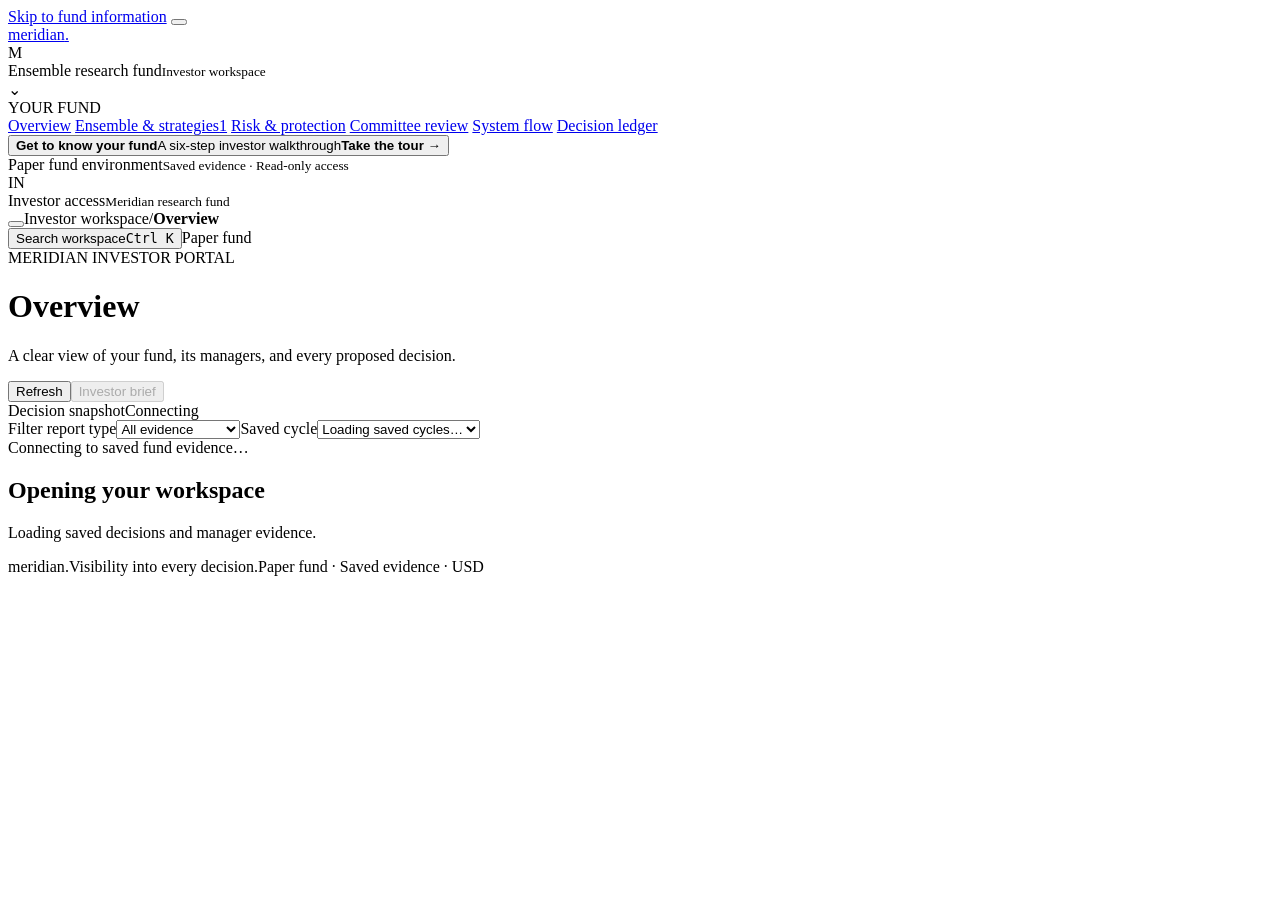
==== fund_agents/web/index.html @ 3808959d "Update fund architecture diagram to ignore momentum strategy and sync ensemble portfolio changes" ====
<!doctype html>
<html lang="en">
<head>
  <meta charset="UTF-8"><meta name="viewport" content="width=device-width,initial-scale=1">
  <meta name="theme-color" content="#635bff"><meta name="description" content="Inspect strategy proposals, independent risk decisions, and committee evidence in the Meridian investor workspace.">
  <title>Meridian | Investor workspace</title><link rel="stylesheet" href="/styles.css"><script src="/app.js" defer></script>
</head>
<body>
  <a class="skip-link" href="#content">Skip to fund information</a>
  <button class="mobile-backdrop" id="mobile-backdrop" aria-label="Close navigation" tabindex="-1"></button>
  <aside class="sidebar" aria-label="Investor workspace">
    <a class="brand" href="#overview" aria-label="Meridian overview"><span class="brand-mark" aria-hidden="true"><i></i><i></i><i></i></span>meridian<span class="brand-period">.</span></a>
    <div class="workspace"><span class="workspace-icon">M</span><div>Ensemble research fund<small>Investor workspace</small></div><span class="workspace-chevron" aria-hidden="true">⌄</span></div>
    <div class="nav-label">YOUR FUND</div>
    <nav id="main-nav" aria-label="Main navigation">
      <a href="#overview" data-view="overview"><span data-icon="overview"></span><span>Overview</span></a>
      <a href="#pms" data-view="pms"><span data-icon="managers"></span><span>Ensemble & strategies</span><span class="nav-count">1</span></a>
      <a href="#risk" data-view="risk"><span data-icon="shield"></span><span>Risk & protection</span></a>
      <a href="#committee" data-view="committee"><span data-icon="committee"></span><span>Committee review</span><span class="new-dot" aria-label="New"></span></a>
      <a href="#flow" data-view="flow"><span data-icon="flow"></span><span>System flow</span></a>
      <a href="#audit" data-view="audit"><span data-icon="ledger"></span><span>Decision ledger</span></a>
    </nav>
    <div class="sidebar-bottom">
      <button id="tour-start" class="tour-card"><span data-icon="compass"></span><strong>Get to know your fund</strong><span>A six-step investor walkthrough</span><b>Take the tour →</b></button>
      <div class="sidebar-status"><span class="status-dot"></span><div>Paper fund environment<small>Saved evidence · Read-only access</small></div></div>
      <div class="sidebar-profile"><span class="avatar">IN</span><div>Investor access<small>Meridian research fund</small></div><span data-icon="lock"></span></div>
    </div>
  </aside>
  <div class="shell">
    <header class="topbar">
      <div class="topbar-left"><button id="menu-toggle" class="icon-button mobile-menu" aria-label="Open navigation" aria-expanded="false"><span data-icon="menu"></span></button><span class="breadcrumb-label">Investor workspace</span><span class="breadcrumb-separator">/</span><strong id="breadcrumb">Overview</strong></div>
      <div class="topbar-actions"><button id="search-open" class="search-trigger" aria-label="Search workspace"><span data-icon="search"></span><span>Search workspace</span><kbd>Ctrl K</kbd></button><span class="environment-badge"><span class="status-dot"></span>Paper fund</span></div>
    </header>
    <main>
      <div class="page-heading"><div><div class="eyebrow">MERIDIAN INVESTOR PORTAL</div><h1 id="page-title">Overview</h1><p id="page-description">A clear view of your fund, its managers, and every proposed decision.</p></div><div class="heading-actions"><button id="refresh" class="button"><span data-icon="refresh"></span><span>Refresh</span></button><button id="brief-export" class="button primary" disabled><span data-icon="download"></span>Investor brief</button></div></div>
      <section class="cycle-toolbar" aria-label="Evidence selection"><div class="cycle-identity"><span data-icon="calendar"></span><span>Decision snapshot</span><span id="mode-badge" class="pill neutral">Connecting</span></div><div class="cycle-controls"><label class="sr-only" for="mode-filter">Filter report type</label><select id="mode-filter"><option value="all">All evidence</option><option value="demo">Synthetic demos</option><option value="research">Historical replays</option></select><label class="sr-only" for="cycle-select">Saved cycle</label><select id="cycle-select" aria-label="Saved cycle"><option>Loading saved cycles…</option></select></div></section>
      <div id="source-note" class="source-note" role="status">Connecting to saved fund evidence…</div>
      <div id="content" tabindex="-1" aria-live="polite"><div class="loading-state"><span class="loading-orbit"></span><h2>Opening your workspace</h2><p>Loading saved decisions and manager evidence.</p></div></div>
      <footer class="page-footer"><span>meridian<span class="brand-period">.</span><span>Visibility into every decision.</span></span><span id="footer-cycle">Paper fund · Saved evidence · USD</span></footer>
    </main>
  </div>
  <dialog id="search-dialog" class="search-dialog" aria-labelledby="search-title"><div class="dialog-top"><h2 id="search-title">Find your way around</h2><button class="icon-button" data-close="search-dialog" aria-label="Close search"><span data-icon="close"></span></button></div><label class="search-field"><span data-icon="search"></span><input id="workspace-search" type="search" autocomplete="off" placeholder="Search pages, dates, or saved cycles" aria-label="Search pages and saved cycles"></label><div id="search-results" class="search-results"></div><div class="dialog-foot">Navigate pages and inspect saved fund evidence.<kbd>Esc to close</kbd></div></dialog>
  <dialog id="tour-dialog" class="tour-dialog" aria-labelledby="tour-title"><div class="dialog-top"><span class="eyebrow" id="tour-progress">INVESTOR WALKTHROUGH</span><button class="icon-button" data-close="tour-dialog" aria-label="Close walkthrough"><span data-icon="close"></span></button></div><div id="tour-content"></div><div class="tour-actions"><button id="tour-back" class="button">Previous</button><button id="tour-next" class="button primary">Next step →</button></div></dialog>
  <div id="toast" class="toast" role="status" hidden></div>
</body>
</html>
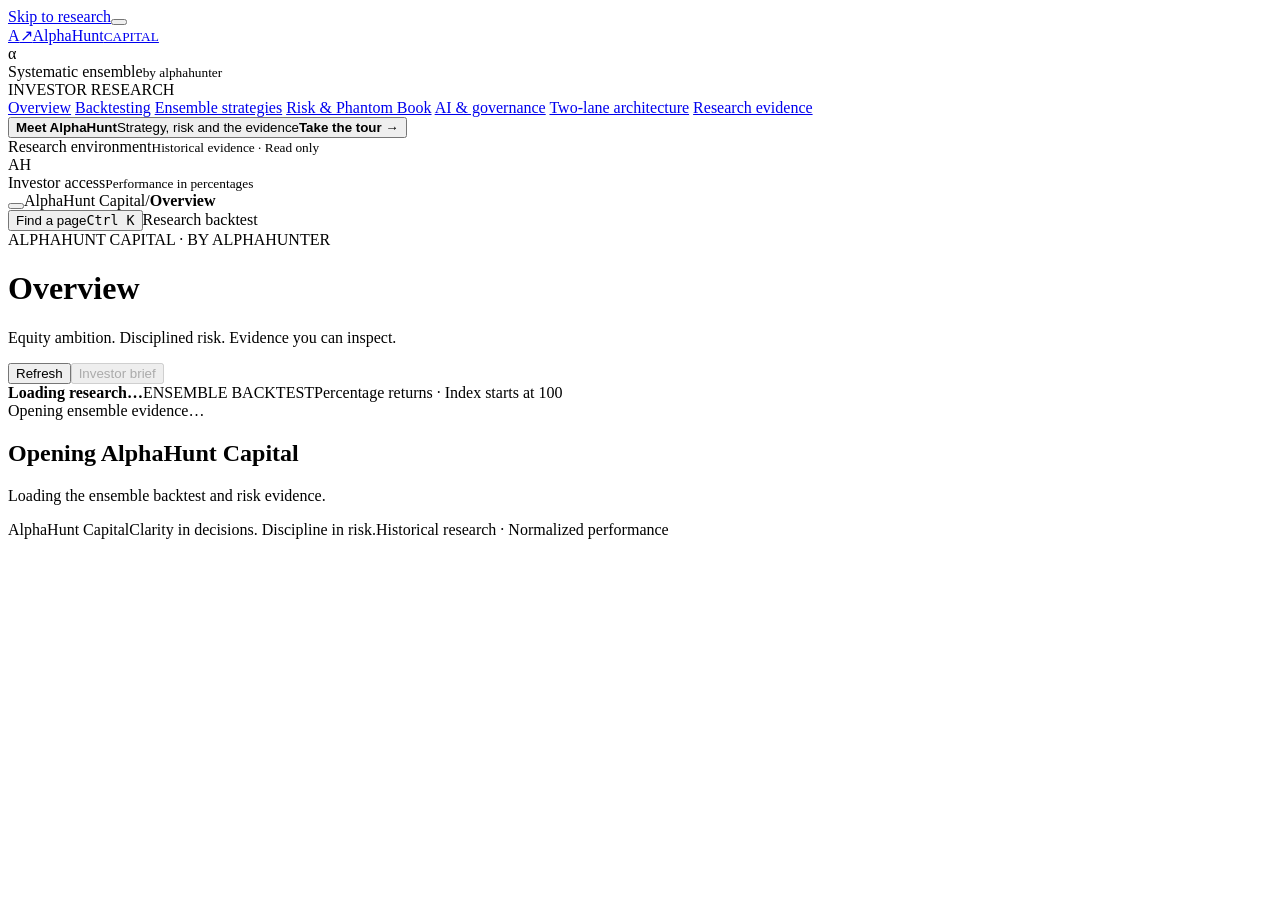
==== commit b5a5afb8: "Rebrand AlphaHunt dashboard with ensemble-only research" ====
--- a/fund_agents/web/index.html
+++ b/fund_agents/web/index.html
@@ -1,46 +1,24 @@
-<!doctype html>
-<html lang="en">
-<head>
-  <meta charset="UTF-8"><meta name="viewport" content="width=device-width,initial-scale=1">
-  <meta name="theme-color" content="#635bff"><meta name="description" content="Inspect strategy proposals, independent risk decisions, and committee evidence in the Meridian investor workspace.">
-  <title>Meridian | Investor workspace</title><link rel="stylesheet" href="/styles.css"><script src="/app.js" defer></script>
-</head>
-<body>
-  <a class="skip-link" href="#content">Skip to fund information</a>
-  <button class="mobile-backdrop" id="mobile-backdrop" aria-label="Close navigation" tabindex="-1"></button>
-  <aside class="sidebar" aria-label="Investor workspace">
-    <a class="brand" href="#overview" aria-label="Meridian overview"><span class="brand-mark" aria-hidden="true"><i></i><i></i><i></i></span>meridian<span class="brand-period">.</span></a>
-    <div class="workspace"><span class="workspace-icon">M</span><div>Ensemble research fund<small>Investor workspace</small></div><span class="workspace-chevron" aria-hidden="true">⌄</span></div>
-    <div class="nav-label">YOUR FUND</div>
-    <nav id="main-nav" aria-label="Main navigation">
-      <a href="#overview" data-view="overview"><span data-icon="overview"></span><span>Overview</span></a>
-      <a href="#pms" data-view="pms"><span data-icon="managers"></span><span>Ensemble & strategies</span><span class="nav-count">1</span></a>
-      <a href="#risk" data-view="risk"><span data-icon="shield"></span><span>Risk & protection</span></a>
-      <a href="#committee" data-view="committee"><span data-icon="committee"></span><span>Committee review</span><span class="new-dot" aria-label="New"></span></a>
-      <a href="#flow" data-view="flow"><span data-icon="flow"></span><span>System flow</span></a>
-      <a href="#audit" data-view="audit"><span data-icon="ledger"></span><span>Decision ledger</span></a>
-    </nav>
-    <div class="sidebar-bottom">
-      <button id="tour-start" class="tour-card"><span data-icon="compass"></span><strong>Get to know your fund</strong><span>A six-step investor walkthrough</span><b>Take the tour →</b></button>
-      <div class="sidebar-status"><span class="status-dot"></span><div>Paper fund environment<small>Saved evidence · Read-only access</small></div></div>
-      <div class="sidebar-profile"><span class="avatar">IN</span><div>Investor access<small>Meridian research fund</small></div><span data-icon="lock"></span></div>
-    </div>
-  </aside>
-  <div class="shell">
-    <header class="topbar">
-      <div class="topbar-left"><button id="menu-toggle" class="icon-button mobile-menu" aria-label="Open navigation" aria-expanded="false"><span data-icon="menu"></span></button><span class="breadcrumb-label">Investor workspace</span><span class="breadcrumb-separator">/</span><strong id="breadcrumb">Overview</strong></div>
-      <div class="topbar-actions"><button id="search-open" class="search-trigger" aria-label="Search workspace"><span data-icon="search"></span><span>Search workspace</span><kbd>Ctrl K</kbd></button><span class="environment-badge"><span class="status-dot"></span>Paper fund</span></div>
-    </header>
-    <main>
-      <div class="page-heading"><div><div class="eyebrow">MERIDIAN INVESTOR PORTAL</div><h1 id="page-title">Overview</h1><p id="page-description">A clear view of your fund, its managers, and every proposed decision.</p></div><div class="heading-actions"><button id="refresh" class="button"><span data-icon="refresh"></span><span>Refresh</span></button><button id="brief-export" class="button primary" disabled><span data-icon="download"></span>Investor brief</button></div></div>
-      <section class="cycle-toolbar" aria-label="Evidence selection"><div class="cycle-identity"><span data-icon="calendar"></span><span>Decision snapshot</span><span id="mode-badge" class="pill neutral">Connecting</span></div><div class="cycle-controls"><label class="sr-only" for="mode-filter">Filter report type</label><select id="mode-filter"><option value="all">All evidence</option><option value="demo">Synthetic demos</option><option value="research">Historical replays</option></select><label class="sr-only" for="cycle-select">Saved cycle</label><select id="cycle-select" aria-label="Saved cycle"><option>Loading saved cycles…</option></select></div></section>
-      <div id="source-note" class="source-note" role="status">Connecting to saved fund evidence…</div>
-      <div id="content" tabindex="-1" aria-live="polite"><div class="loading-state"><span class="loading-orbit"></span><h2>Opening your workspace</h2><p>Loading saved decisions and manager evidence.</p></div></div>
-      <footer class="page-footer"><span>meridian<span class="brand-period">.</span><span>Visibility into every decision.</span></span><span id="footer-cycle">Paper fund · Saved evidence · USD</span></footer>
-    </main>
-  </div>
-  <dialog id="search-dialog" class="search-dialog" aria-labelledby="search-title"><div class="dialog-top"><h2 id="search-title">Find your way around</h2><button class="icon-button" data-close="search-dialog" aria-label="Close search"><span data-icon="close"></span></button></div><label class="search-field"><span data-icon="search"></span><input id="workspace-search" type="search" autocomplete="off" placeholder="Search pages, dates, or saved cycles" aria-label="Search pages and saved cycles"></label><div id="search-results" class="search-results"></div><div class="dialog-foot">Navigate pages and inspect saved fund evidence.<kbd>Esc to close</kbd></div></dialog>
-  <dialog id="tour-dialog" class="tour-dialog" aria-labelledby="tour-title"><div class="dialog-top"><span class="eyebrow" id="tour-progress">INVESTOR WALKTHROUGH</span><button class="icon-button" data-close="tour-dialog" aria-label="Close walkthrough"><span data-icon="close"></span></button></div><div id="tour-content"></div><div class="tour-actions"><button id="tour-back" class="button">Previous</button><button id="tour-next" class="button primary">Next step →</button></div></dialog>
-  <div id="toast" class="toast" role="status" hidden></div>
-</body>
-</html>
+<!doctype html><html lang="en"><head>
+<meta charset="UTF-8"><meta name="viewport" content="width=device-width,initial-scale=1"><meta name="theme-color" content="#087f79">
+<meta name="description" content="AlphaHunt Capital: ensemble strategy backtests, independent risk evidence and transparent governance.">
+<title>AlphaHunt Capital | Investor research</title><link rel="stylesheet" href="/styles.css"><script src="/app.js" defer></script>
+</head><body>
+<a class="skip-link" href="#content">Skip to research</a><button class="mobile-backdrop" id="mobile-backdrop" aria-label="Close navigation" tabindex="-1"></button>
+<aside class="sidebar" aria-label="AlphaHunt Capital navigation">
+<a class="brand" href="#overview" aria-label="AlphaHunt Capital overview"><span class="hunt-mark" aria-hidden="true">A<span>↗</span></span><span class="brand-word">AlphaHunt<small>CAPITAL</small></span></a>
+<div class="workspace"><span class="workspace-icon">α</span><div>Systematic ensemble<small>by alphahunter</small></div></div><div class="nav-label">INVESTOR RESEARCH</div>
+<nav id="main-nav" aria-label="Main navigation">
+<a href="#overview" data-view="overview"><span data-icon="overview"></span><span>Overview</span></a>
+<a href="#performance" data-view="performance"><span data-icon="chart"></span><span>Backtesting</span></a>
+<a href="#pms" data-view="pms"><span data-icon="layers"></span><span>Ensemble strategies</span></a>
+<a href="#risk" data-view="risk"><span data-icon="shield"></span><span>Risk & Phantom Book</span></a>
+<a href="#committee" data-view="committee"><span data-icon="committee"></span><span>AI & governance</span></a>
+<a href="#flow" data-view="flow"><span data-icon="flow"></span><span>Two-lane architecture</span></a>
+<a href="#audit" data-view="audit"><span data-icon="ledger"></span><span>Research evidence</span></a></nav>
+<div class="sidebar-bottom"><button id="tour-start" class="tour-card"><span data-icon="compass"></span><strong>Meet AlphaHunt</strong><span>Strategy, risk and the evidence</span><b>Take the tour →</b></button><div class="sidebar-status"><span class="status-dot"></span><div>Research environment<small>Historical evidence · Read only</small></div></div><div class="sidebar-profile"><span class="avatar">AH</span><div>Investor access<small>Performance in percentages</small></div><span data-icon="lock"></span></div></div></aside>
+<div class="shell"><header class="topbar"><div class="topbar-left"><button id="menu-toggle" class="icon-button mobile-menu" aria-label="Open navigation" aria-expanded="false"><span data-icon="menu"></span></button><span class="breadcrumb-label">AlphaHunt Capital</span><span class="breadcrumb-separator">/</span><strong id="breadcrumb">Overview</strong></div><div class="topbar-actions"><button id="search-open" class="search-trigger" aria-label="Search workspace"><span data-icon="search"></span><span>Find a page</span><kbd>Ctrl K</kbd></button><span class="environment-badge"><span class="status-dot"></span>Research backtest</span></div></header>
+<main><div class="page-heading"><div><div class="eyebrow">ALPHAHUNT CAPITAL · BY ALPHAHUNTER</div><h1 id="page-title">Overview</h1><p id="page-description">Equity ambition. Disciplined risk. Evidence you can inspect.</p></div><div class="heading-actions"><button id="refresh" class="button"><span data-icon="refresh"></span>Refresh</button><button id="brief-export" class="button primary" disabled><span data-icon="download"></span>Investor brief</button></div></div>
+<section class="research-toolbar" aria-label="Research window"><span data-icon="calendar"></span><strong id="window-label">Loading research…</strong><span id="mode-badge" class="pill neutral">ENSEMBLE BACKTEST</span><span class="research-toolbar-tail">Percentage returns · Index starts at 100</span></section><div id="source-note" class="source-note" role="status">Opening ensemble evidence…</div><div id="content" tabindex="-1" aria-live="polite"><div class="loading-state"><span class="loading-orbit"></span><h2>Opening AlphaHunt Capital</h2><p>Loading the ensemble backtest and risk evidence.</p></div></div><footer class="page-footer"><span>AlphaHunt Capital<span>Clarity in decisions. Discipline in risk.</span></span><span id="footer-cycle">Historical research · Normalized performance</span></footer></main></div>
+<dialog id="search-dialog" class="search-dialog" aria-labelledby="search-title"><div class="dialog-top"><h2 id="search-title">Explore AlphaHunt</h2><button class="icon-button" data-close="search-dialog" aria-label="Close search"><span data-icon="close"></span></button></div><label class="search-field"><span data-icon="search"></span><input id="workspace-search" type="search" placeholder="Strategy, backtesting, risk…" aria-label="Search pages"></label><div id="search-results" class="search-results"></div></dialog>
+<dialog id="tour-dialog" class="tour-dialog" aria-labelledby="tour-title"><div class="dialog-top"><span class="eyebrow" id="tour-progress">MEET ALPHAHUNT</span><button class="icon-button" data-close="tour-dialog" aria-label="Close walkthrough"><span data-icon="close"></span></button></div><div id="tour-content"></div><div class="tour-actions"><button id="tour-back" class="button">Previous</button><button id="tour-next" class="button primary">Next →</button></div></dialog><div id="toast" class="toast" role="status" hidden></div>
+</body></html>
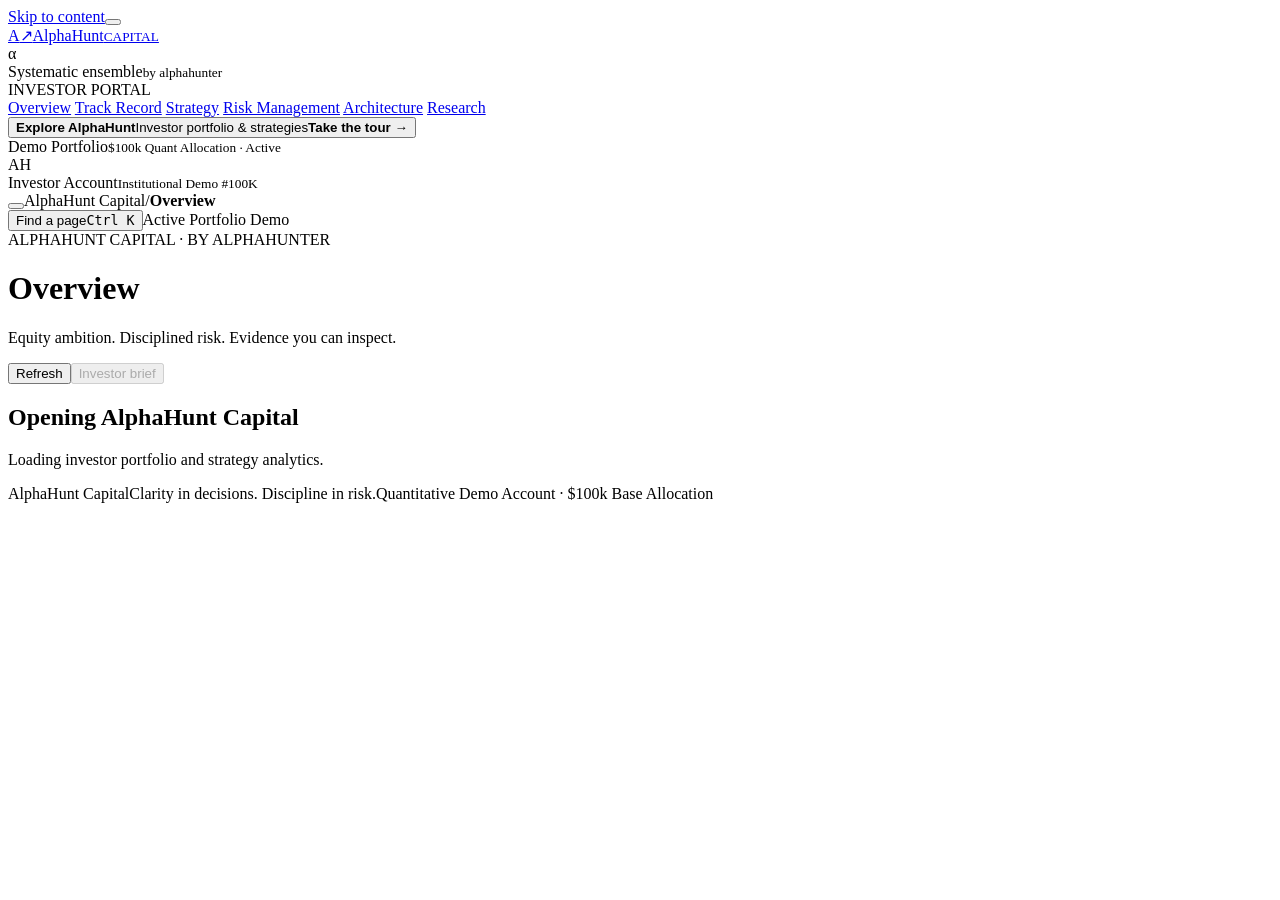
==== commit ca2e184b: "Update investor portal: demo account, blended architecture, strategy rebrand, and risk options" ====
--- a/fund_agents/web/index.html
+++ b/fund_agents/web/index.html
@@ -1,24 +1,23 @@
 <!doctype html><html lang="en"><head>
 <meta charset="UTF-8"><meta name="viewport" content="width=device-width,initial-scale=1"><meta name="theme-color" content="#087f79">
-<meta name="description" content="AlphaHunt Capital: ensemble strategy backtests, independent risk evidence and transparent governance.">
-<title>AlphaHunt Capital | Investor research</title><link rel="stylesheet" href="/styles.css"><script src="/app.js" defer></script>
+<meta name="description" content="AlphaHunt Capital: institutional quantitative portfolio demo, ensemble strategies and transparent risk governance.">
+<title>AlphaHunt Capital | Investor Portal</title><link rel="stylesheet" href="/styles.css"><script src="/app.js" defer></script>
 </head><body>
-<a class="skip-link" href="#content">Skip to research</a><button class="mobile-backdrop" id="mobile-backdrop" aria-label="Close navigation" tabindex="-1"></button>
+<a class="skip-link" href="#content">Skip to content</a><button class="mobile-backdrop" id="mobile-backdrop" aria-label="Close navigation" tabindex="-1"></button>
 <aside class="sidebar" aria-label="AlphaHunt Capital navigation">
 <a class="brand" href="#overview" aria-label="AlphaHunt Capital overview"><span class="hunt-mark" aria-hidden="true">A<span>↗</span></span><span class="brand-word">AlphaHunt<small>CAPITAL</small></span></a>
-<div class="workspace"><span class="workspace-icon">α</span><div>Systematic ensemble<small>by alphahunter</small></div></div><div class="nav-label">INVESTOR RESEARCH</div>
+<div class="workspace"><span class="workspace-icon">α</span><div>Systematic ensemble<small>by alphahunter</small></div></div><div class="nav-label">INVESTOR PORTAL</div>
 <nav id="main-nav" aria-label="Main navigation">
 <a href="#overview" data-view="overview"><span data-icon="overview"></span><span>Overview</span></a>
-<a href="#performance" data-view="performance"><span data-icon="chart"></span><span>Backtesting</span></a>
-<a href="#pms" data-view="pms"><span data-icon="layers"></span><span>Ensemble strategies</span></a>
-<a href="#risk" data-view="risk"><span data-icon="shield"></span><span>Risk & Phantom Book</span></a>
-<a href="#committee" data-view="committee"><span data-icon="committee"></span><span>AI & governance</span></a>
-<a href="#flow" data-view="flow"><span data-icon="flow"></span><span>Two-lane architecture</span></a>
-<a href="#audit" data-view="audit"><span data-icon="ledger"></span><span>Research evidence</span></a></nav>
-<div class="sidebar-bottom"><button id="tour-start" class="tour-card"><span data-icon="compass"></span><strong>Meet AlphaHunt</strong><span>Strategy, risk and the evidence</span><b>Take the tour →</b></button><div class="sidebar-status"><span class="status-dot"></span><div>Research environment<small>Historical evidence · Read only</small></div></div><div class="sidebar-profile"><span class="avatar">AH</span><div>Investor access<small>Performance in percentages</small></div><span data-icon="lock"></span></div></div></aside>
-<div class="shell"><header class="topbar"><div class="topbar-left"><button id="menu-toggle" class="icon-button mobile-menu" aria-label="Open navigation" aria-expanded="false"><span data-icon="menu"></span></button><span class="breadcrumb-label">AlphaHunt Capital</span><span class="breadcrumb-separator">/</span><strong id="breadcrumb">Overview</strong></div><div class="topbar-actions"><button id="search-open" class="search-trigger" aria-label="Search workspace"><span data-icon="search"></span><span>Find a page</span><kbd>Ctrl K</kbd></button><span class="environment-badge"><span class="status-dot"></span>Research backtest</span></div></header>
+<a href="#performance" data-view="performance"><span data-icon="chart"></span><span>Track Record</span></a>
+<a href="#pms" data-view="pms"><span data-icon="layers"></span><span>Strategy</span></a>
+<a href="#risk" data-view="risk"><span data-icon="shield"></span><span>Risk Management</span></a>
+<a href="#flow" data-view="flow"><span data-icon="flow"></span><span>Architecture</span></a>
+<a href="#audit" data-view="audit"><span data-icon="ledger"></span><span>Research</span></a></nav>
+<div class="sidebar-bottom"><button id="tour-start" class="tour-card"><span data-icon="compass"></span><strong>Explore AlphaHunt</strong><span>Investor portfolio & strategies</span><b>Take the tour →</b></button><div class="sidebar-status"><span class="status-dot"></span><div>Demo Portfolio<small>$100k Quant Allocation · Active</small></div></div><div class="sidebar-profile"><span class="avatar">AH</span><div>Investor Account<small>Institutional Demo #100K</small></div><span data-icon="lock"></span></div></div></aside>
+<div class="shell"><header class="topbar"><div class="topbar-left"><button id="menu-toggle" class="icon-button mobile-menu" aria-label="Open navigation" aria-expanded="false"><span data-icon="menu"></span></button><span class="breadcrumb-label">AlphaHunt Capital</span><span class="breadcrumb-separator">/</span><strong id="breadcrumb">Overview</strong></div><div class="topbar-actions"><button id="search-open" class="search-trigger" aria-label="Search workspace"><span data-icon="search"></span><span>Find a page</span><kbd>Ctrl K</kbd></button><span class="environment-badge"><span class="status-dot"></span>Active Portfolio Demo</span></div></header>
 <main><div class="page-heading"><div><div class="eyebrow">ALPHAHUNT CAPITAL · BY ALPHAHUNTER</div><h1 id="page-title">Overview</h1><p id="page-description">Equity ambition. Disciplined risk. Evidence you can inspect.</p></div><div class="heading-actions"><button id="refresh" class="button"><span data-icon="refresh"></span>Refresh</button><button id="brief-export" class="button primary" disabled><span data-icon="download"></span>Investor brief</button></div></div>
-<section class="research-toolbar" aria-label="Research window"><span data-icon="calendar"></span><strong id="window-label">Loading research…</strong><span id="mode-badge" class="pill neutral">ENSEMBLE BACKTEST</span><span class="research-toolbar-tail">Percentage returns · Index starts at 100</span></section><div id="source-note" class="source-note" role="status">Opening ensemble evidence…</div><div id="content" tabindex="-1" aria-live="polite"><div class="loading-state"><span class="loading-orbit"></span><h2>Opening AlphaHunt Capital</h2><p>Loading the ensemble backtest and risk evidence.</p></div></div><footer class="page-footer"><span>AlphaHunt Capital<span>Clarity in decisions. Discipline in risk.</span></span><span id="footer-cycle">Historical research · Normalized performance</span></footer></main></div>
-<dialog id="search-dialog" class="search-dialog" aria-labelledby="search-title"><div class="dialog-top"><h2 id="search-title">Explore AlphaHunt</h2><button class="icon-button" data-close="search-dialog" aria-label="Close search"><span data-icon="close"></span></button></div><label class="search-field"><span data-icon="search"></span><input id="workspace-search" type="search" placeholder="Strategy, backtesting, risk…" aria-label="Search pages"></label><div id="search-results" class="search-results"></div></dialog>
-<dialog id="tour-dialog" class="tour-dialog" aria-labelledby="tour-title"><div class="dialog-top"><span class="eyebrow" id="tour-progress">MEET ALPHAHUNT</span><button class="icon-button" data-close="tour-dialog" aria-label="Close walkthrough"><span data-icon="close"></span></button></div><div id="tour-content"></div><div class="tour-actions"><button id="tour-back" class="button">Previous</button><button id="tour-next" class="button primary">Next →</button></div></dialog><div id="toast" class="toast" role="status" hidden></div>
+<div id="content" tabindex="-1" aria-live="polite"><div class="loading-state"><span class="loading-orbit"></span><h2>Opening AlphaHunt Capital</h2><p>Loading investor portfolio and strategy analytics.</p></div></div><footer class="page-footer"><span>AlphaHunt Capital<span>Clarity in decisions. Discipline in risk.</span></span><span id="footer-cycle">Quantitative Demo Account · $100k Base Allocation</span></footer></main></div>
+<dialog id="search-dialog" class="search-dialog" aria-labelledby="search-title"><div class="dialog-top"><h2 id="search-title">Explore AlphaHunt</h2><button class="icon-button" data-close="search-dialog" aria-label="Close search"><span data-icon="close"></span></button></div><label class="search-field"><span data-icon="search"></span><input id="workspace-search" type="search" placeholder="Strategy, track record, risk…" aria-label="Search pages"></label><div id="search-results" class="search-results"></div></dialog>
+<dialog id="tour-dialog" class="tour-dialog" aria-labelledby="tour-title"><div class="dialog-top"><span class="eyebrow" id="tour-progress">EXPLORE ALPHAHUNT</span><button class="icon-button" data-close="tour-dialog" aria-label="Close walkthrough"><span data-icon="close"></span></button></div><div id="tour-content"></div><div class="tour-actions"><button id="tour-back" class="button">Previous</button><button id="tour-next" class="button primary">Next →</button></div></dialog><div id="toast" class="toast" role="status" hidden></div>
 </body></html>
